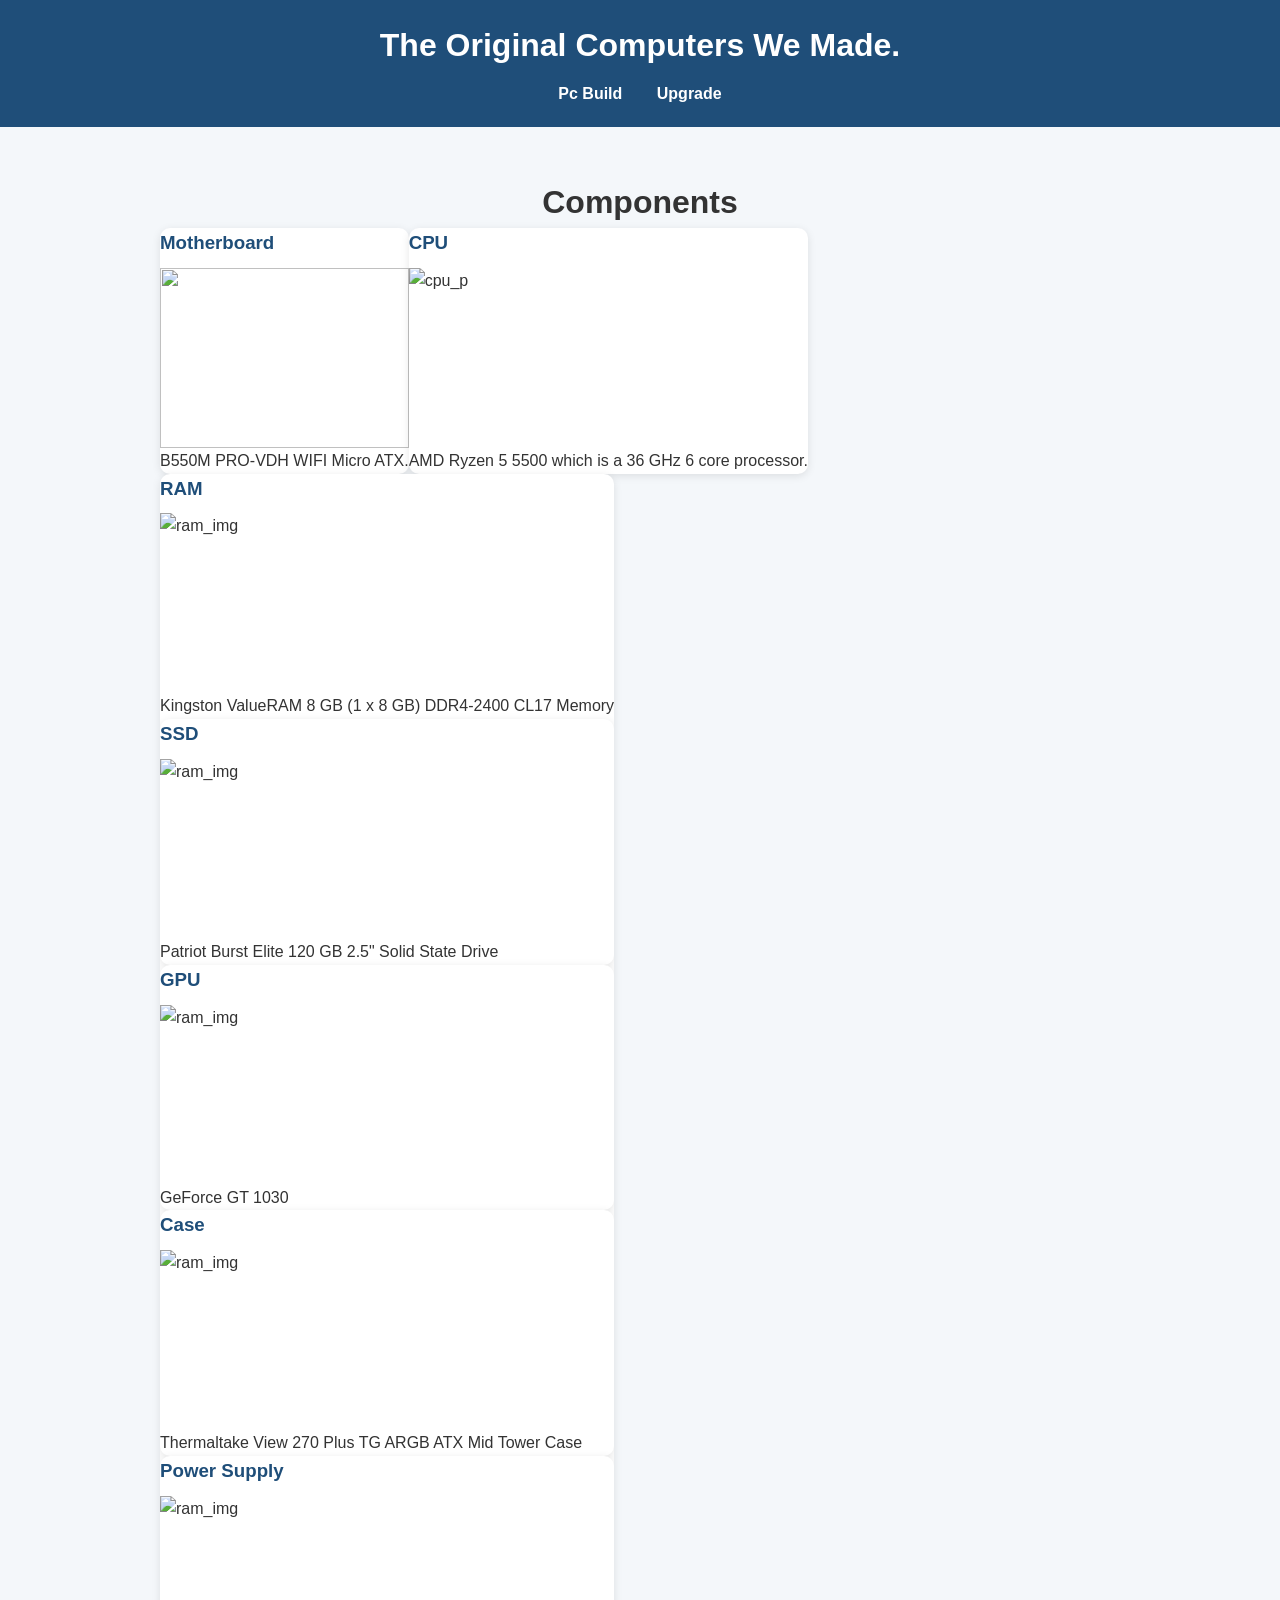
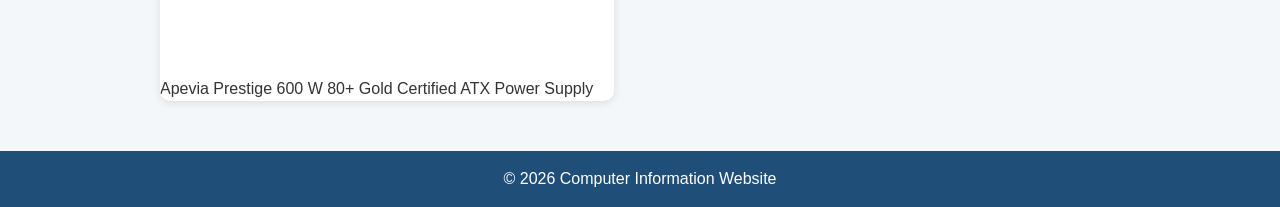
==== index.html @ 363cbf05 "Add files via upload" ====
<!DOCTYPE html>
<html lang="en">
<head>
    <meta charset="UTF-8">
    <meta name="viewport" content="width=device-width, initial-scale=1.0">
    <title>GSSM Computer Building</title>
    <link rel="stylesheet" href="style.css">
</head>
<body>

    <header>
        <h1>The Original Computers We Made.</h1>
        <nav>
            <a href="index.html">Pc Build</a>
            <a href="history.html">Upgrade</a>
        </nav>
    </header>
    <main>
        <h1 style="text-align: center;">Components</h1>
        <section class="cards">
            <div class="card">
                <h3>Motherboard</h3>
                <img src="https://m.media-amazon.com/images/I/617iDu8l8VL.jpg">
                <p>
                    B550M PRO-VDH WIFI Micro ATX. 
                </p>
            </div>

            <div class="card">
                <h3>CPU</h3>
                <img src="https://www.adrenaline.com.br/wp-content/uploads/2022/05/amd_ryzen_5_5500_adrenaline.jpg" alt="cpu_p" class="cpu_img">
            </p>
                    AMD Ryzen 5 5500 which is a 36 GHz 6 core processor.
                </p>
            </div>
            
            <div class="card">
                <h3>RAM</h3>
                <img src="https://images-na.ssl-images-amazon.com/images/I/51ue4eh08ML._AC_UL495_SR435,495_.jpg" alt="ram_img">
                <p>
                    Kingston ValueRAM 8 GB (1 x 8 GB) DDR4-2400 CL17 Memory
                </p>
                <div class="card">
                <h3>SSD</h3>
                <img src="https://m.media-amazon.com/images/I/615KVrURhfL.jpg" alt="ram_img">
                <p>
                    	Patriot Burst Elite 120 GB 2.5" Solid State Drive
                </p>
            </div>
           
            <div class="card">
                <h3>GPU</h3>
                <img src="https://storage-asset.msi.com/global/picture/product/product_0_20180417115301_5ad56f9df2954.webp" alt="ram_img">
                <p>
                    GeForce GT 1030
                </p>
            </div>
          
            <div class="card">
                <h3>Case</h3>
                <img src="https://c1.neweggimages.com/productimage/nb640/A8EFS240416103DBED7.jpg" alt="ram_img">
                <p>
                    	Thermaltake View 270 Plus TG ARGB ATX Mid Tower Case
                </p>
            </div>
           
            <div class="card">
                <h3>Power Supply</h3>
                <img src="https://c1.neweggimages.com/productimage/nb640/17-148-078-S01.jpg" alt="ram_img">
                <p>
                    	Apevia Prestige 600 W 80+ Gold Certified ATX Power Supply
                </p>
            </div>
        </section>
    </main>

    <footer>
        <p>&copy; 2026 Computer Information Website</p>
    </footer>

</body>
</html>
---- style.css ----
* {
    margin: 0;
    padding: 0;
    box-sizing: border-box;
}

body {
    font-family: Arial, sans-serif;
    line-height: 1.6;
    background-color: #f4f7fa;
    color: #333;
}

header {
    background: #1f4e79;
    color: white;
    text-align: center;
    padding: 20px;
}

nav {
    margin-top: 10px;
}

nav a {
    color: white;
    text-decoration: none;
    margin: 0 15px;
    font-weight: bold;
}

nav a:hover {
    text-decoration: underline;
}

main {
    max-width: 1000px;
    margin: 30px auto;
    padding: 20px;
}

.hero {
    background: white;
    padding: 30px;
    border-radius: 10px;
    margin-bottom: 30px;
    box-shadow: 0 2px 8px rgba(0,0,0,0.1);
}

.hero h2 {
    margin-bottom: 15px;
    color: #1f4e79;
}

.cards {
    display: flex;
    flex-wrap: wrap;
       align-items: center;
}

.card {
    background: white;
    border-radius: 10px;
    overflow: hidden;
    box-shadow: 0 2px 8px rgba(0,0,0,0.1);
    flex-direction: column;
    align-items: center;
}
.card img {
    width: 100%;
    height: 180px;      /* Image only takes top section */
    object-fit: cover;  /* Crop image to fit */
    display: block;
}

.card-content {
    padding: 20px;
}
.card h3 {
    color: #1f4e79;
    margin-bottom: 10px;
}

.content {
    background: white;
    padding: 30px;
    border-radius: 10px;
    box-shadow: 0 2px 8px rgba(0, 0, 0, 0.1);
}

.content h2 {
    color: #1f4e79;
    margin-bottom: 15px;
}

.content p {
    margin-bottom: 15px;
}

footer {
    text-align: center;
    background: #1f4e79;
    color: white;
    padding: 15px;
    margin-top: 30px;
}
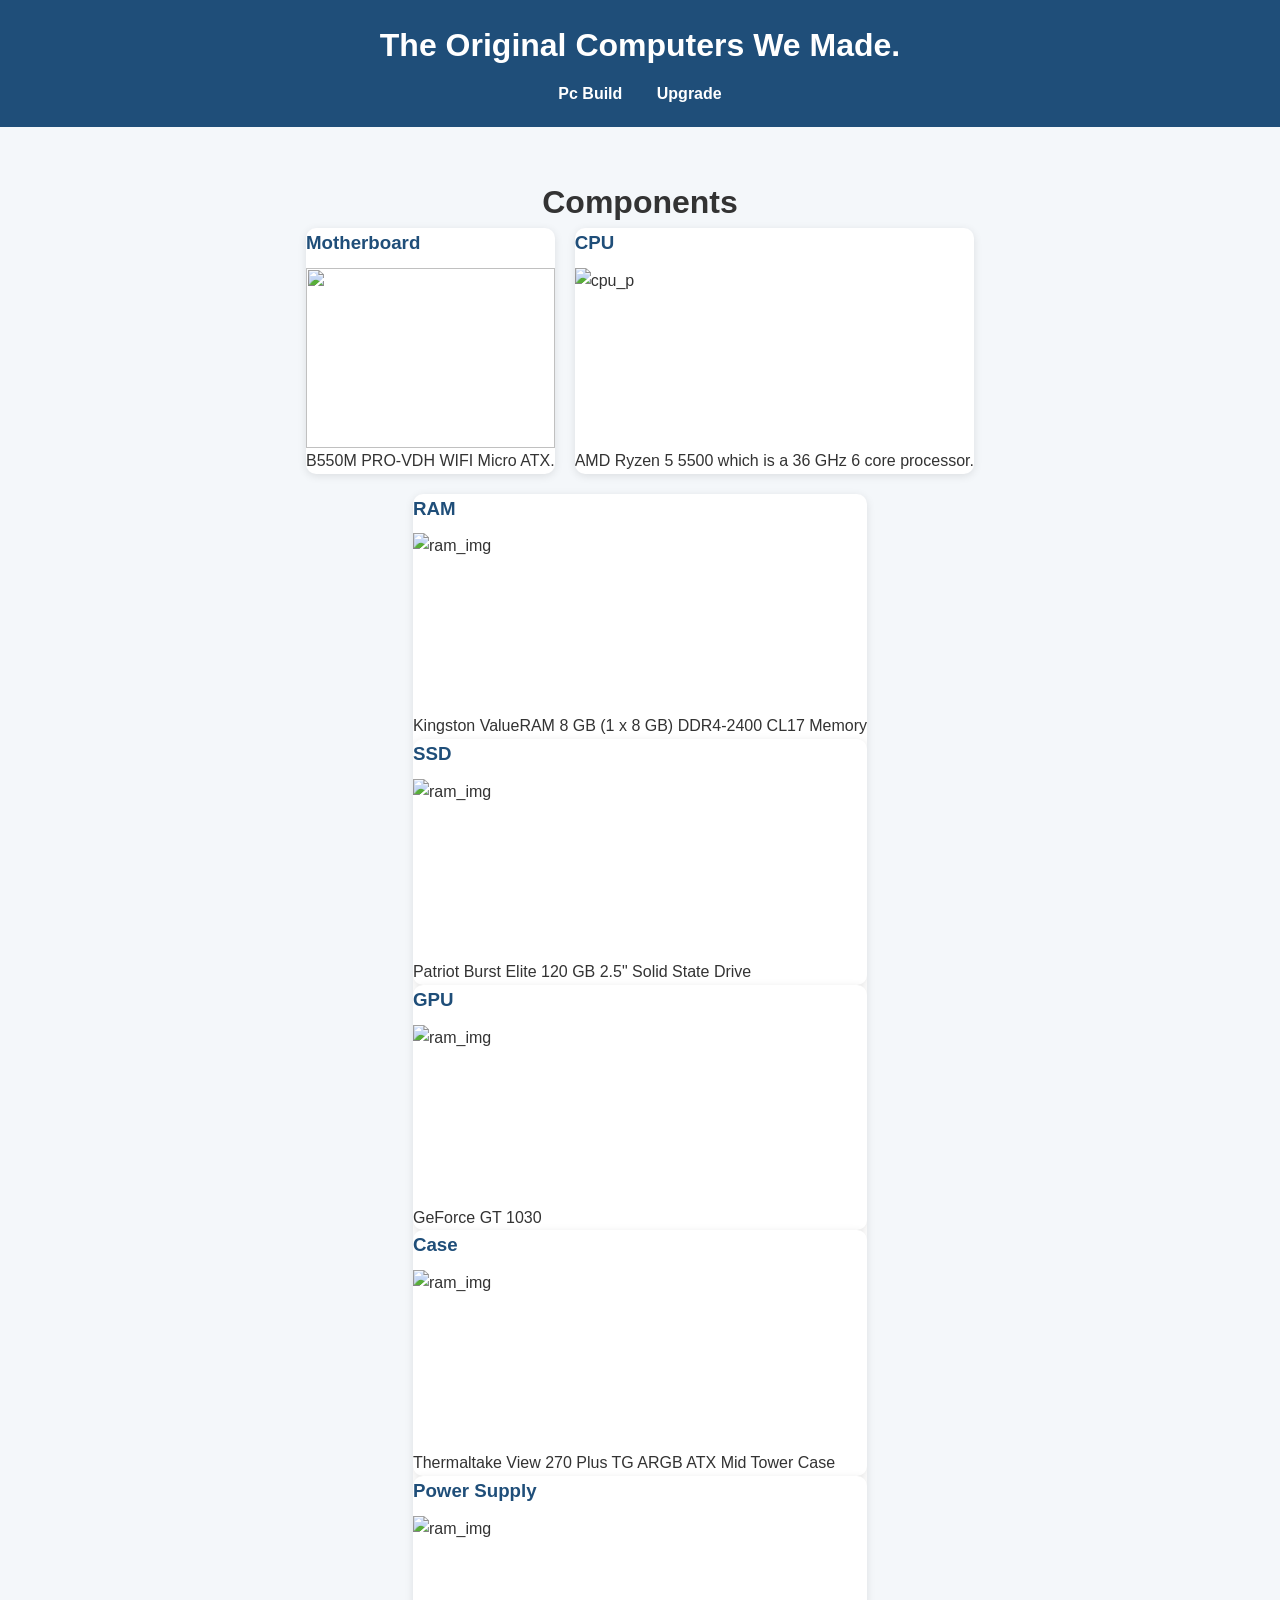
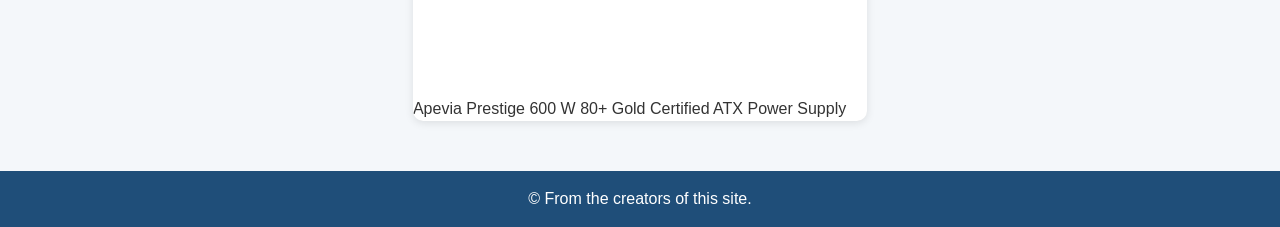
==== commit be34d27e: "Update index.html" ====
--- a/index.html
+++ b/index.html
@@ -75,8 +75,8 @@
     </main>
 
     <footer>
-        <p>&copy; 2026 Computer Information Website</p>
+        <p>&copy; From the creators of this site.</p>
     </footer>
 
 </body>
-</html>+</html>
--- a/style.css
+++ b/style.css
@@ -54,8 +54,9 @@
 
 .cards {
     display: flex;
-    flex-wrap: wrap;
-       align-items: center;
+    flex-wrap: wrap;      /* Allows cards to move to next row */
+    justify-content: center;
+    gap: 20px;
 }
 
 .card {
@@ -63,8 +64,8 @@
     border-radius: 10px;
     overflow: hidden;
     box-shadow: 0 2px 8px rgba(0,0,0,0.1);
-    flex-direction: column;
     align-items: center;
+    flex-wrap: column;
 }
 .card img {
     width: 100%;
@@ -103,4 +104,4 @@
     color: white;
     padding: 15px;
     margin-top: 30px;
-}+}
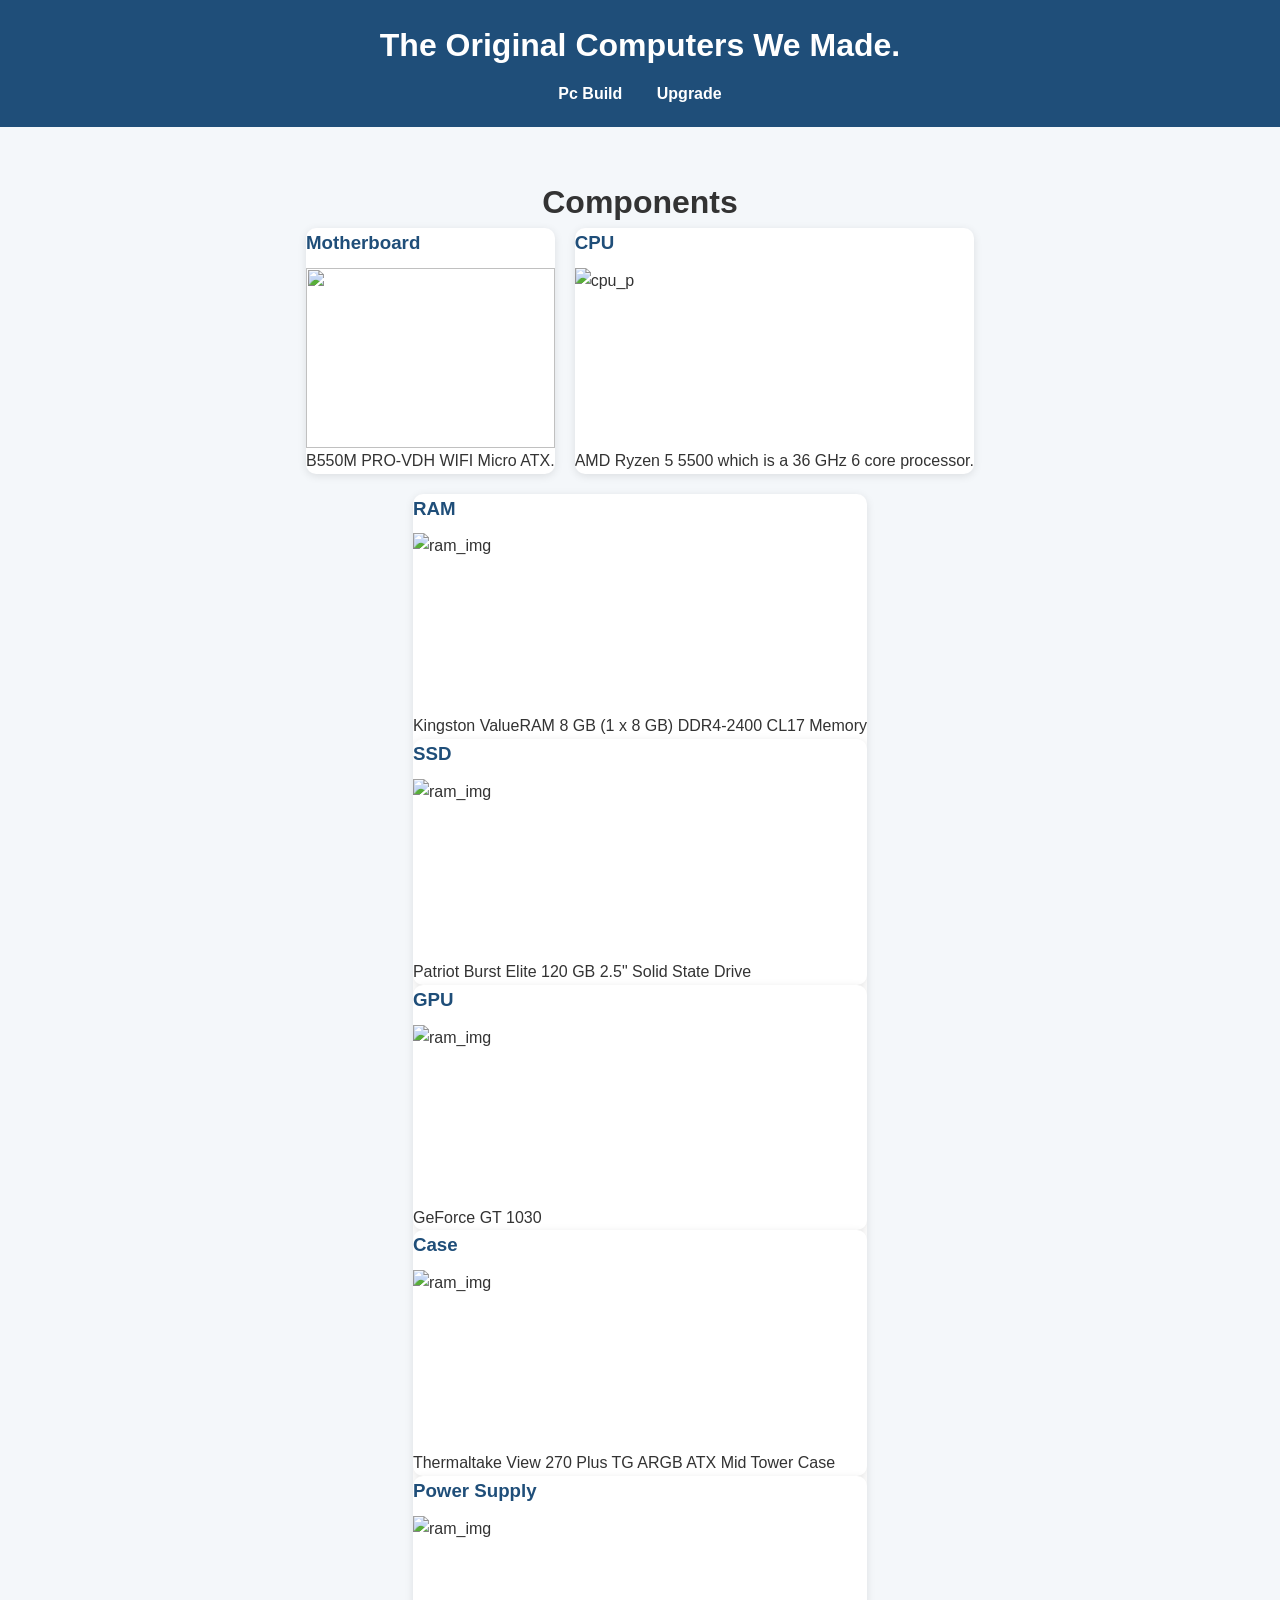
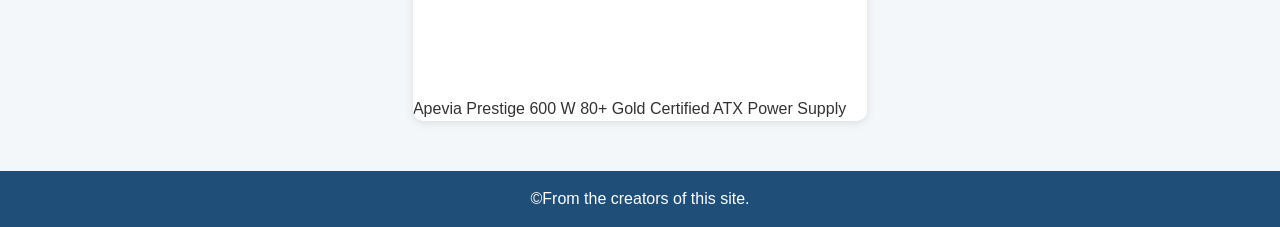
==== commit ec481a08: "Fix HTML formatting and structure" ====
--- a/index.html
+++ b/index.html
@@ -75,7 +75,7 @@
     </main>
 
     <footer>
-        <p>&copy; From the creators of this site.</p>
+        <p>&copy;From the creators of this site.</p>
     </footer>
 
 </body>
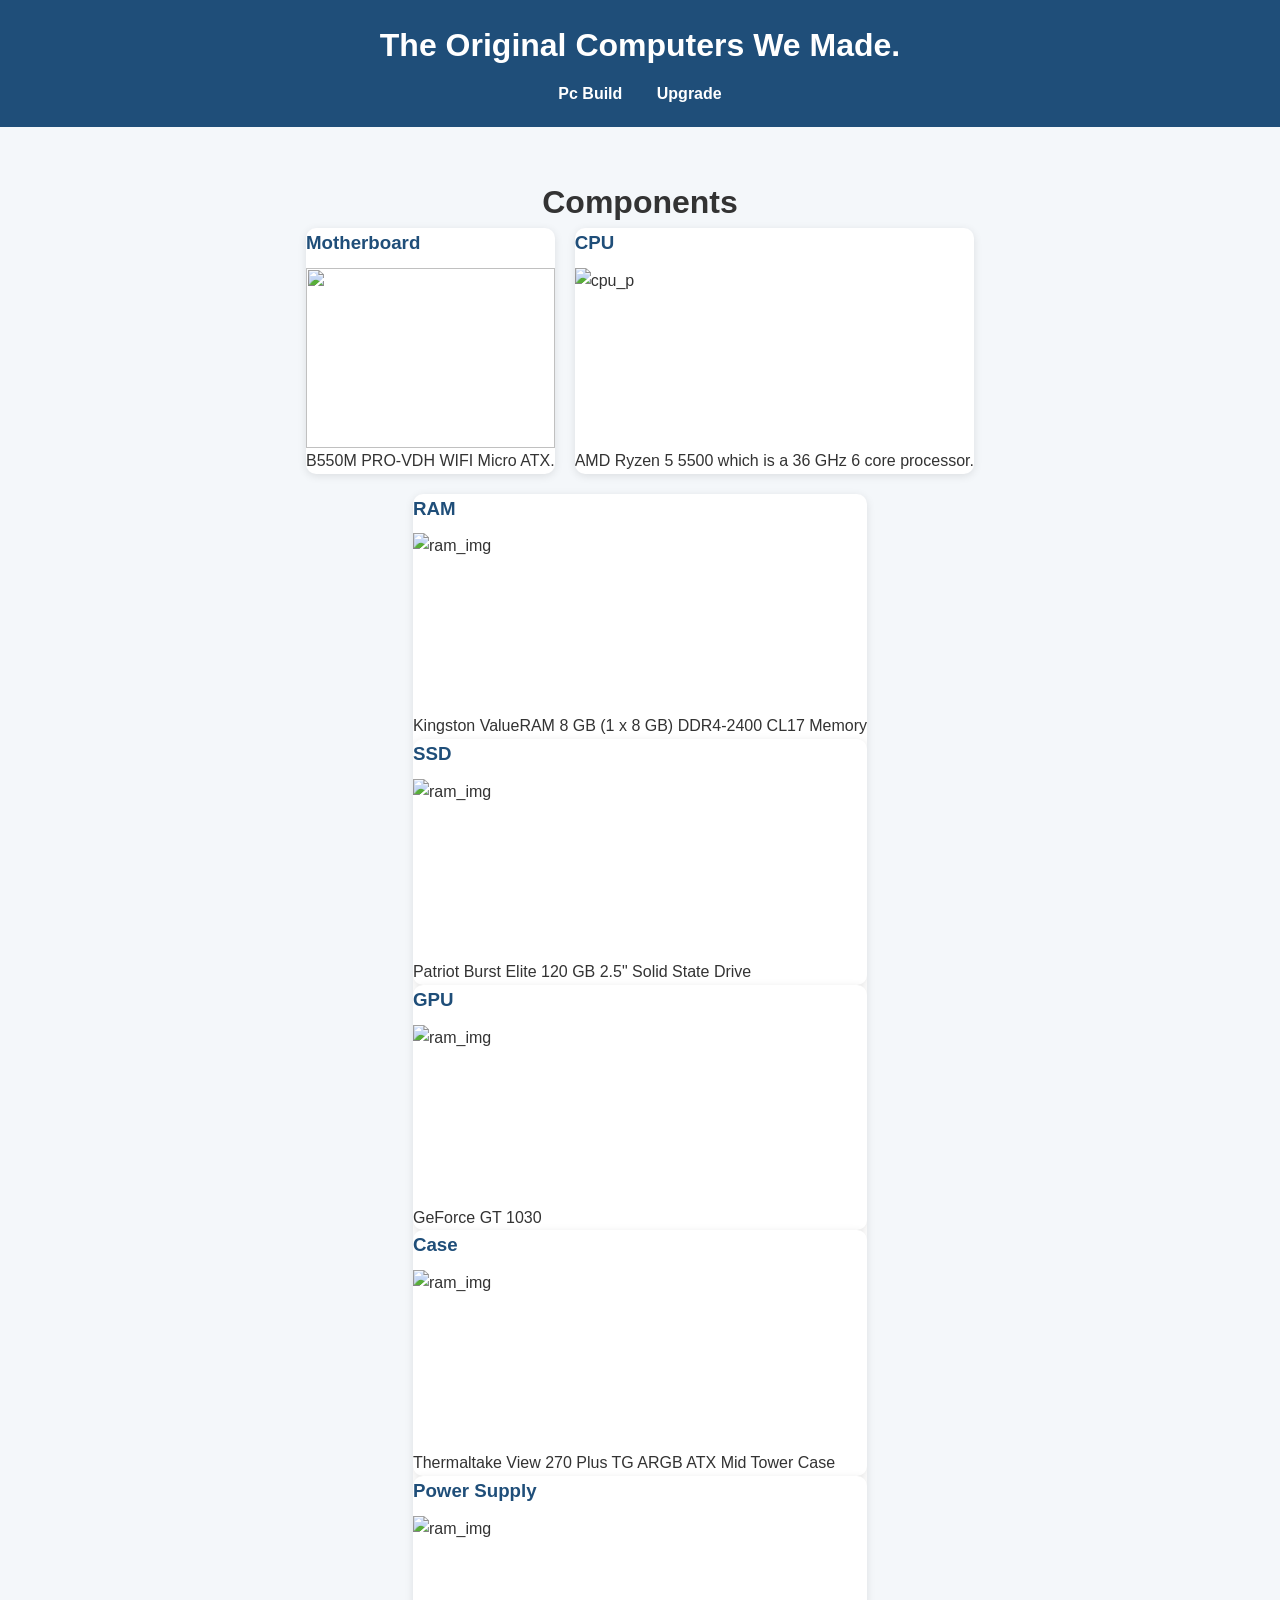
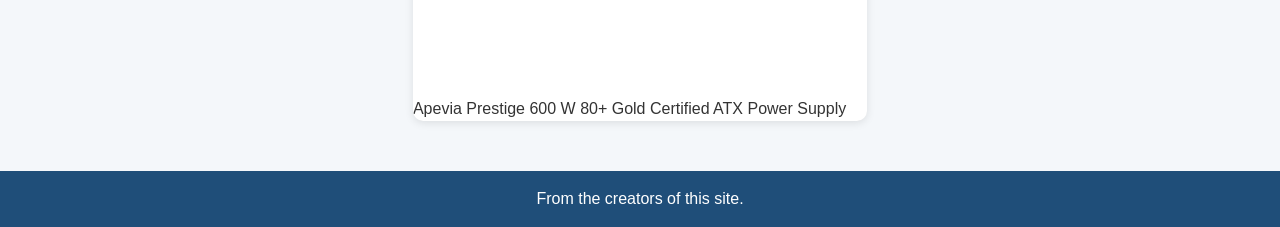
==== commit f37495d5: "Fix HTML formatting and structure" ====
--- a/index.html
+++ b/index.html
@@ -75,7 +75,7 @@
     </main>
 
     <footer>
-        <p>&copy;From the creators of this site.</p>
+        <p>From the creators of this site.</p>
     </footer>
 
 </body>
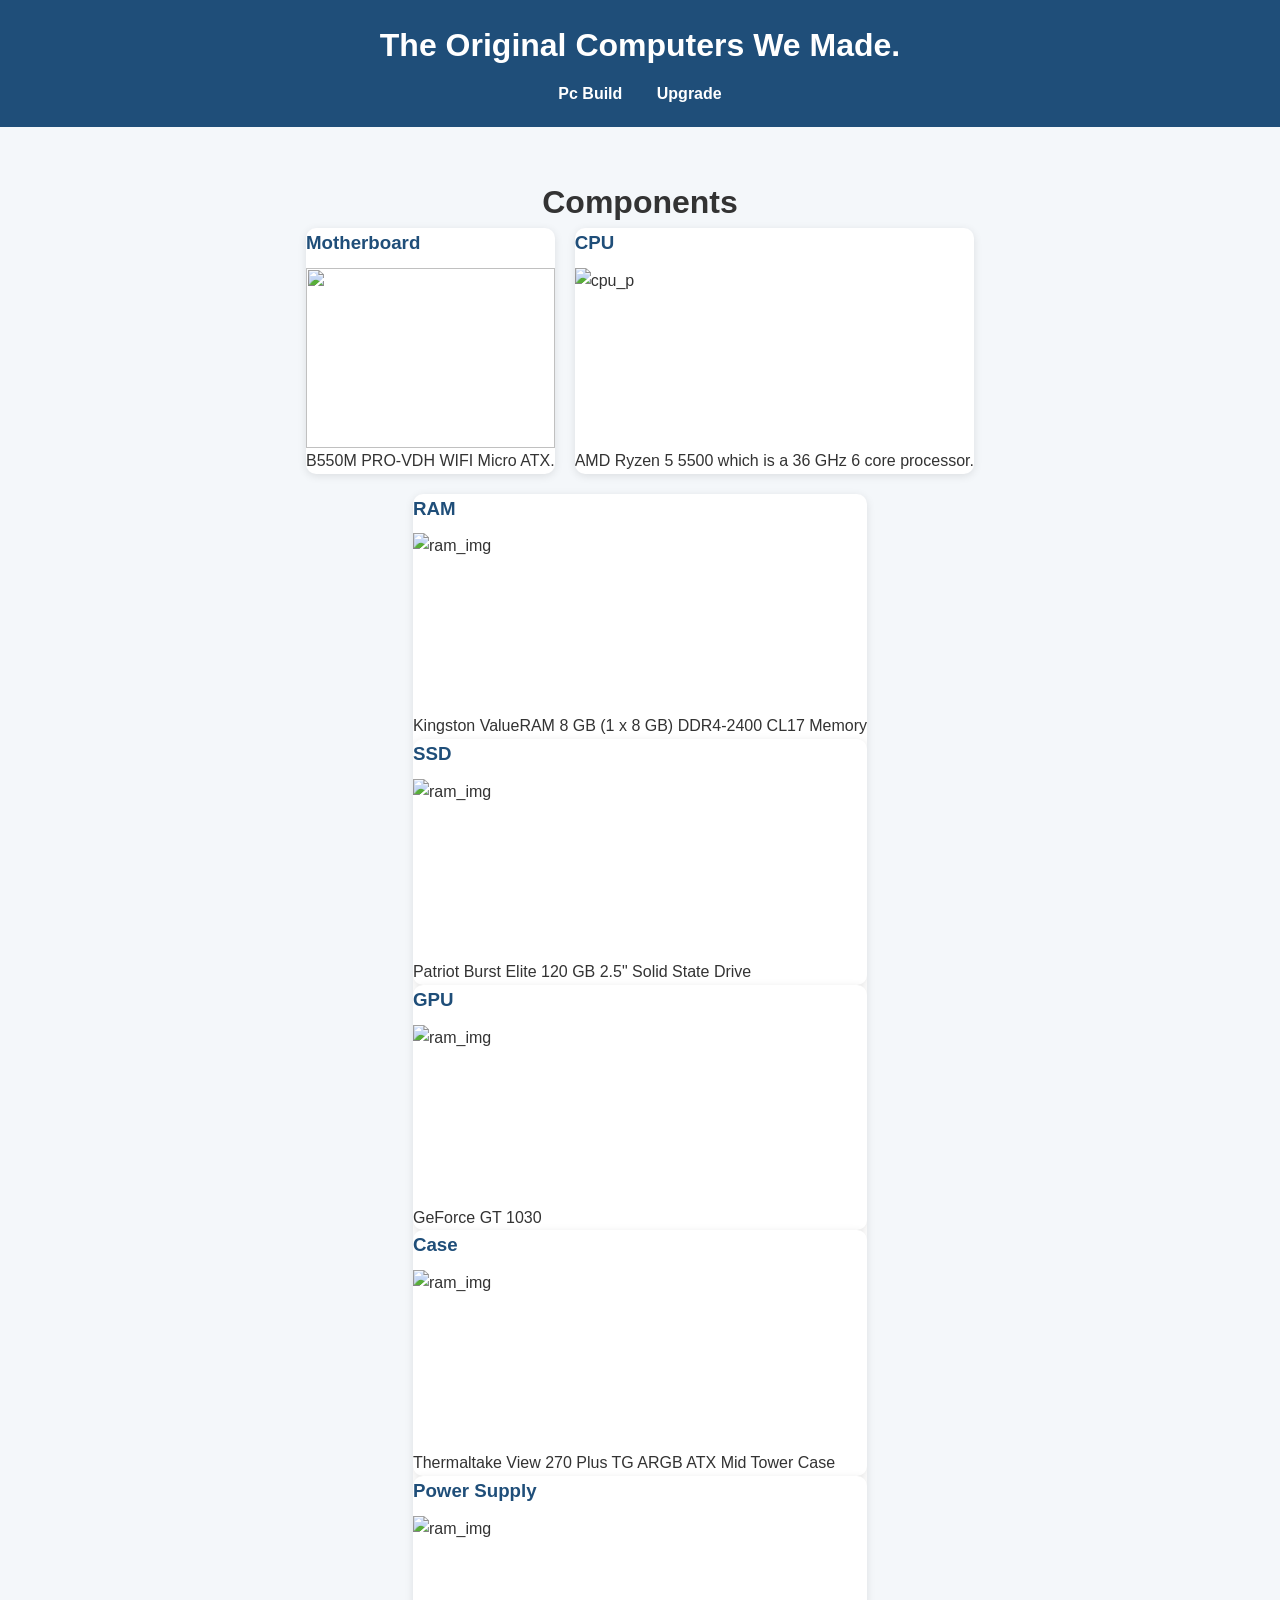
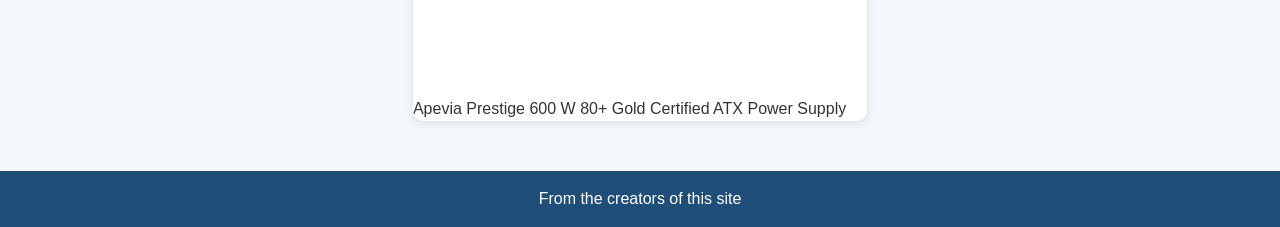
==== commit 7abb27c5: "Fix HTML formatting and structure" ====
--- a/index.html
+++ b/index.html
@@ -75,7 +75,7 @@
     </main>
 
     <footer>
-        <p>From the creators of this site.</p>
+        <p>From the creators of this site</p>
     </footer>
 
 </body>
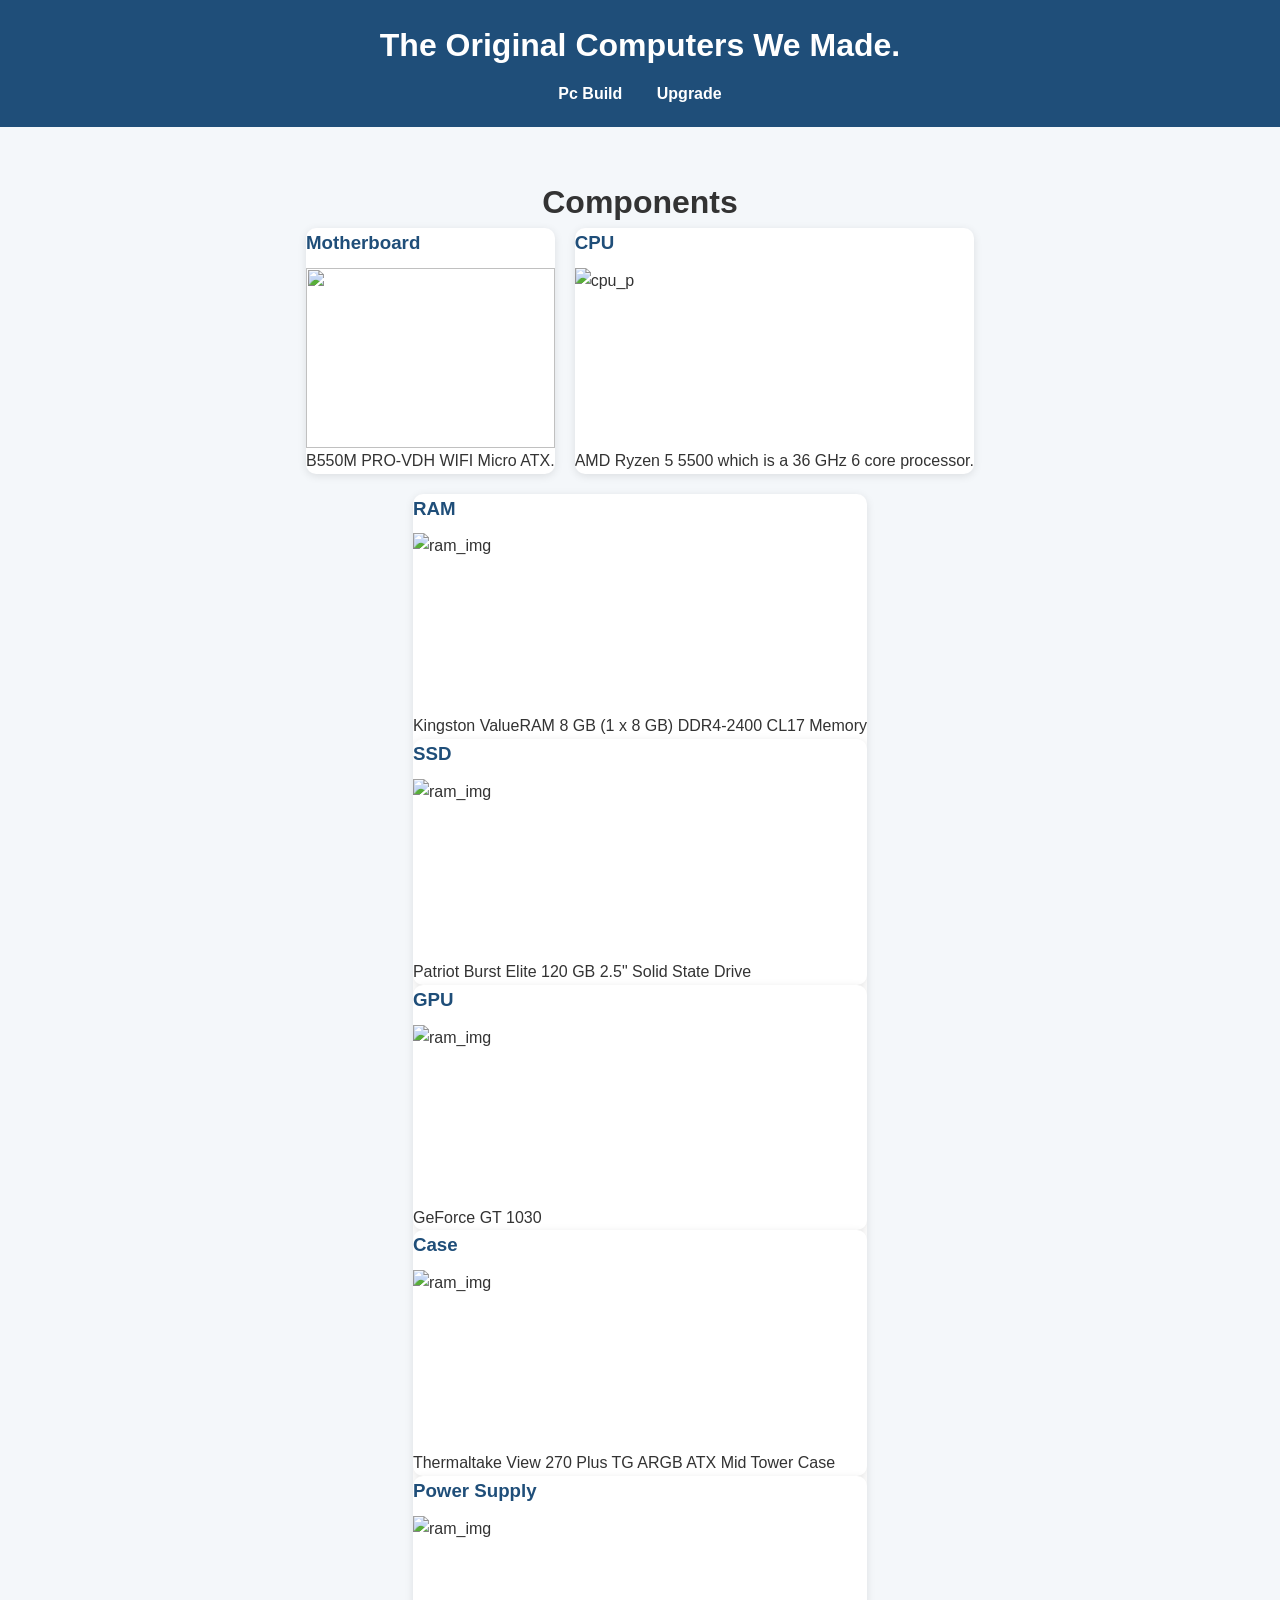
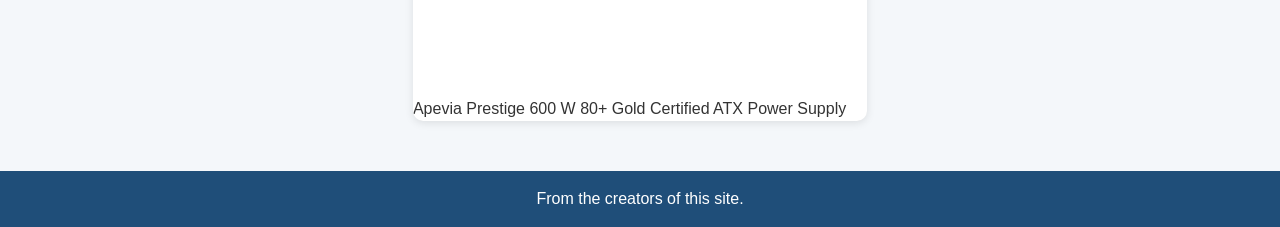
==== commit 95e867ef: "Fix HTML formatting and structure" ====
--- a/index.html
+++ b/index.html
@@ -75,7 +75,7 @@
     </main>
 
     <footer>
-        <p>From the creators of this site</p>
+        <p>From the creators of this site.</p>
     </footer>
 
 </body>
